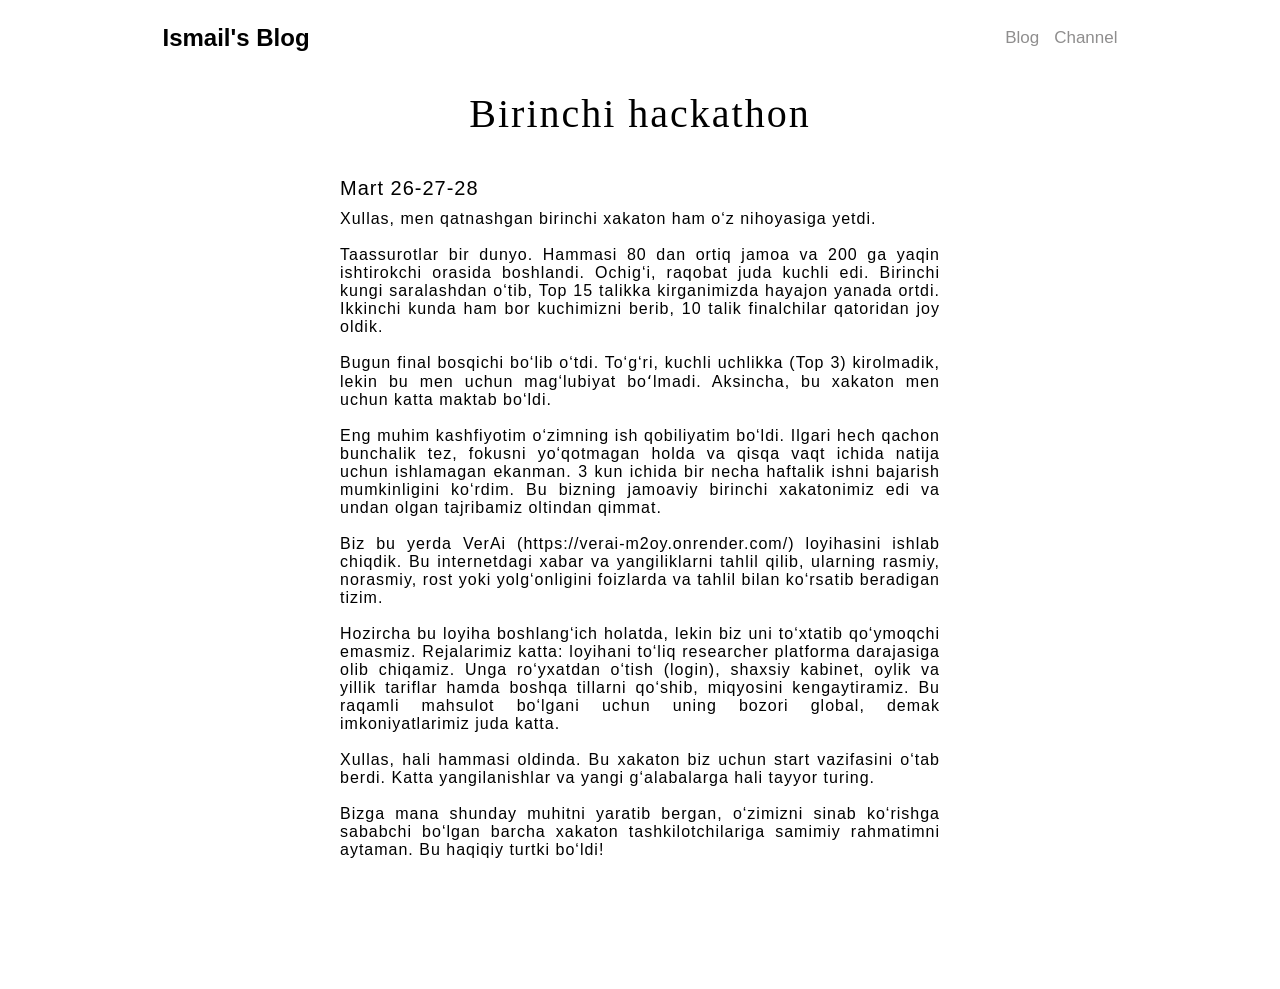
==== 6-post.html @ 329ff0f4 "new commit" ====
<!DOCTYPE html>
<html lang="en">
<head>
    <meta charset="UTF-8">
    <meta name="viewport" content="width=device-width, initial-scale=1.0">
    <title>Pixel art</title>

    <link rel="stylesheet" href="general.css">
    <link rel="stylesheet" href="header.css">
    <link rel="stylesheet" href="main.css">
    <link rel="stylesheet" href="about.css">
    <link rel="stylesheet" href="1-post.css">
</head>
<body>
    <div class="container">
        <div class="header-section">
            <div class="header-title">
                <a href="index.html">
                    <h1>Ismail's Blog</h1>
                </a>
                
            </div>
            <div class="header-links">
                <div class="header-link">
                    <li>
                        <a href="blog.html">Blog</a>
                    </li>
                </div>
                <div class="header-link">
                    <li>
                        <a href="https://t.me/Ismail_fikrlog">Channel</a>
                    </li>
                </div>
            </div>
        </div>
    </div>

    <div class="container">
        <div class="post-section">
            <div class="post-title">
               <h2>Birinchi hackathon</h2>
            </div>
            <div class="post-info">
                <div class="post-info-title">Mart 26-27-28</div>
                <p>
                   Xullas, men qatnashgan birinchi xakaton ham o‘z nihoyasiga yetdi.

                  <br>
                  <br>

                  Taassurotlar bir dunyo.
                  Hammasi 80 dan ortiq jamoa va 200 ga yaqin ishtirokchi orasida boshlandi. Ochig‘i, raqobat juda kuchli edi. Birinchi kungi saralashdan o‘tib, Top 15 talikka kirganimizda hayajon yanada ortdi. Ikkinchi kunda ham bor kuchimizni berib, 10 talik finalchilar qatoridan joy oldik.

                  <br>
                  <br>

                  Bugun final bosqichi bo‘lib o‘tdi. To‘g‘ri, kuchli uchlikka (Top 3) kirolmadik, lekin bu men uchun mag‘lubiyat boʻlmadi. Aksincha, bu xakaton men uchun katta maktab bo‘ldi.

                  <br>
                  <br>

                  Eng muhim kashfiyotim o‘zimning ish qobiliyatim bo‘ldi. Ilgari hech qachon bunchalik tez, fokusni yo‘qotmagan holda va qisqa vaqt ichida natija uchun ishlamagan ekanman. 3 kun ichida bir necha haftalik ishni bajarish mumkinligini ko‘rdim. Bu bizning jamoaviy birinchi xakatonimiz edi va undan olgan tajribamiz oltindan qimmat.

                  <br>
                  <br>

                  Biz bu yerda VerAi (https://verai-m2oy.onrender.com/) loyihasini ishlab chiqdik. Bu internetdagi xabar va yangiliklarni tahlil qilib, ularning rasmiy, norasmiy, rost yoki yolg‘onligini foizlarda va tahlil bilan ko‘rsatib beradigan tizim.

                  <br>
                  <br>

                  Hozircha bu loyiha boshlang‘ich holatda, lekin biz uni to‘xtatib qo‘ymoqchi emasmiz. Rejalarimiz katta: loyihani to‘liq researcher platforma darajasiga olib chiqamiz. Unga ro‘yxatdan o‘tish (login), shaxsiy kabinet, oylik va yillik tariflar hamda boshqa tillarni qo‘shib, miqyosini kengaytiramiz. Bu raqamli mahsulot bo‘lgani uchun uning bozori global, demak imkoniyatlarimiz juda katta.

                  <br>
                  <br>

                  Xullas, hali hammasi oldinda. Bu xakaton biz uchun start vazifasini o‘tab berdi. Katta yangilanishlar va yangi g‘alabalarga hali tayyor turing.

                  <br>
                  <br>

                  Bizga mana shunday muhitni yaratib bergan, o‘zimizni sinab ko‘rishga sababchi bo‘lgan barcha xakaton tashkilotchilariga samimiy rahmatimni aytaman. Bu haqiqiy turtki bo‘ldi!
                </p>
            </div>
        </div>
    </div>

    <!-- <div class="container">
        <div class="footer">
            <p>© 2025 ismoiljon.com</p>
        </div>
    </div> -->
</body>

</html>
---- general.css ----
body {
    font-family: -apple-system, BlinkMacSystemFont, "Segoe UI", Roboto, "Helvetica Neue", Arial, "Noto Sans", sans-serif, "Apple Color Emoji", "Segoe UI Emoji", "Segoe UI Symbol", "Noto Color Emoji";
    margin: 0;
}

.container {
    max-width: 965px;
    margin: 0  auto;
    padding-left: 10px;
    padding-right: 10px;
}
---- header.css ----
.header-section {
    height: 75px;
    display: flex;
    /* background-color: lightpink; */
    background-color: white;
    align-items: center;
    justify-content: space-between;
    
    position: fixed;
    left: 0;
    right: 0;
    width: 100%;
    max-width: 965px;
    margin: 0 auto;
    z-index: 100;
}

.header-title > a {
    text-decoration: none;
    color: black;
    font-size: 12px;
}

.header-title {
    padding-left: 5px;
}

.header-links {
    display: flex;
    padding-right: 5px;
}

.header-link > li {
    list-style-type: none;
    margin-left: 15px;
    font-size: 17px;
}

.header-link > li > a {
    text-decoration: none;
    color: rgb(143, 142, 142);
}

/* ===== Tablet (≤768px) ===== */
@media (max-width: 768px) {
    .header-section {
        height: 65px;
        padding-left: 10px;
    }

    .header-link > li {
        margin-left: 10px;
        font-size: 15px;
        justify-content: space-between;
        padding-right: 15px;
    }
}

/* ===== Mobile (≤480px) ===== */
@media (max-width: 480px) {
    .header-section {
        height: auto;
        flex-direction: column;
        align-items: flex-start;
        padding: 10px 14px;
    }

    .header-title > a {
        font-size: 13px;
        margin-bottom: 8px;
    }

    .header-links {
        width: 100%;
    }

    .header-link > li {
        margin-left: 0;
        font-size: 14px;
        margin-right: 15px;
        margin-left: 5px;
        margin-top: 8px;
    }
}
---- main.css ----
* {
    margin: 0;
}

.main-section {
    margin-left: 0;
    /* margin-top: 175px; */
    position: fixed;
    top: 30%;
}

.main-section-head-photo > img {
    width: 150px;
    border-radius: 50%;
}

.main-section-head {
    display: flex;
    align-items: center;
}

.main-section-head-info > div {
    margin-left: 27px;
}

.main-section-head-info-title > h1 {
    font-size: 40px;
    margin-top: 0;
}

.main-section-head-info-title {
    margin-top: 0px;
}

.main-section-head-info-icons > a {
    text-decoration: none;
}

.main-section-head-info-icons > a > img {
    color: black;
    width: 25px;
    margin-right: 10px;
}

.main-section-head-info-job {
    font-size: 20px;
}

.main-section-head-info-job > h2 {
    font-weight: 400;
    color: rgb(138, 138, 138);
    margin-top: 0;
}

.main-section-head-info-icons {
    margin-top: 12px;
}

.main-section-head-info-icons > a > img{
    margin-top: 0;
}

.main-section-info {
    font-size: 20px;
    margin-top: 25px;
    color: rgb(88, 88, 88);
}

.main-section-buttons {
    margin-top: 20px;
}

.main-section-buttons a {
    text-decoration: none;
}

.read-blog,
.about-me {
    margin-right: 15px;
    font-size: 16px;
    font-weight: 600;
    padding-top: 12px;
    padding-bottom: 12px;
    padding-left: 30px;
    padding-right: 30px;
    border-radius: 5px;
    cursor: pointer;
}

.read-blog > a,
.about-me > a {
    text-decoration: none;
}

.read-blog > a {
    color: white;
}

.about-me > a {
    color: #1e90ff;
}

.read-blog {
    background-color: #1e90ff;
    color: white;
    border: none;
    box-shadow: 3px 3px 10px rgb(180, 180, 180);
}

.about-me {
    color: #1e90ff;
    background-color: white;
    border-width: 1px;
    border-style: solid;
    border-color: #1e90ff;
}

.footer {
    background-color: #F3F3F3;
    padding-top: 10px;
    padding-bottom: 0px;
}


/* ================= RESPONSIVE ================= */

/* Tablet (≤768px) */
@media (max-width: 768px) {
    .main-section {
        position: relative;
        top: 0;
        padding-top: 150px;
    }

    .main-section-head {
        align-items: center;
    }

    .main-section-head-photo > img {
        width: 120px;
    }

    .main-section-head-info-title > h1 {
        font-size: 32px;
    }

    .main-section-info {
        font-size: 18px;
    }
}


/* Mobile (≤480px) */
@media (max-width: 480px) {
    .main-section {
        padding: 0 12px;
        padding-top: 100px;
    }

    .main-section-head {
        flex-direction: column;
        text-align: center;
    }

    .main-section-head-info > div {
        margin-left: 0;
        margin-top: 12px;
    }

    .main-section-head-photo > img {
        width: 100px;
    }

    .main-section-head-info-title > h1 {
        font-size: 26px;
    }

    .main-section-head-info-job {
        font-size: 16px;
    }

    .main-section-info {
        font-size: 16px;
    }

    .main-section-buttons {
        justify-content: center;
    }

    .read-blog,
    .about-me {
        width: 100%;
        text-align: center;
        margin-bottom: 15px;
    }

}



@keyframes fadeInUp {
    from {
        opacity: 0;
        transform: translateY(20px);
    }
    to {
        opacity: 1;
        transform: translateY(0);
    }
}

/* Asosiy blok - darrov ko'rinadi */
.main-section {
    animation: fadeInUp 0.8s ease-out forwards;
}

/* Rasm biroz kechikib chiqadi */
.main-section-head-photo {
    animation: fadeInUp 0.8s ease-out 0.2s forwards;
    opacity: 0;
}

/* Sarlavha va ma'lumotlar */
.main-section-head-info {
    animation: fadeInUp 0.8s ease-out 0.2s forwards;
    opacity: 0;
}

/* Tugmalar eng oxirida chiqadi */
.main-section-buttons {
    animation: fadeInUp 0.8s ease-out 0.6s forwards;
    opacity: 0;
}
---- about.css ----
.about-section {
    padding-top: 90px;
    text-align: center;
    display: flex;
    flex-direction: column;
    align-items: center;
}

.about-title {
    background-color: white;
    margin-bottom: 30px;
}

.about-title > h2 {
    font-size: 40px;
    font-family: -apple-system, BlinkMacSystemFont, "Segoe UI", Roboto, "Helvetica Neue";
    font-weight: 400;
    letter-spacing: 2px;
}

.about-info {
    max-width: 600px;
    text-align: justify;
    letter-spacing: 1px;
    margin-bottom: 100px;
}

/* ===== Tablet (≤768px) ===== */
@media (max-width: 768px) {
    .about-title > h2 {
        font-size: 32px;
        letter-spacing: 1.5px;
    }

    .about-info {
        margin-bottom: 70px;
        font-size: 17px;
        text-align: justify;
        margin-left: 10px;
        margin-right: 10px;
    }
}

/* ===== Mobile (≤480px) ===== */
@media (max-width: 480px) {
    .about-section {
        padding-top: 80px;
    }
    
    .about-title {
        padding-top: 15px;
    }

    .about-title > h2 {
        font-size: 26px;
        letter-spacing: 1px;
    }

    .about-info {
        font-size: 16px;
        text-align: justify;
        margin-bottom: 50px;
        margin-left: 10px;
        margin-right: 10px;
    }
}
---- 1-post.css ----
.post-section {
    padding-top: 90px;
    text-align: center;
    display: flex;
    flex-direction: column;
    align-items: center;
}

.post-title {
    background-color: white;
    margin-bottom: 40px;
}

.post-title > h2 {
    font-size: 40px;
    font-family: -apple-system, BlinkMacSystemFont, "Segoe UI", Roboto, "Helvetica Neue";
    font-weight: 400;
    letter-spacing: 2px;
}

.post-info {
    max-width: 600px;
    text-align: justify;
    letter-spacing: 1px;
    margin-bottom: 100px;
}

.post-info-title {
    font-size: 20px;
    font-weight: 500;
    margin-bottom: 10px;
}

.post-info p {
    margin-bottom: 30px;
}











/* ===== Tablet (≤768px) ===== */
@media (max-width: 768px) {
    .post-title > h2 {
        font-size: 32px;
        letter-spacing: 1.5px;
    }

    .post-info {
        margin-bottom: 70px;
        font-size: 17px;
        text-align: justify;
        margin-left: 10px;
        margin-right: 10px;
    }
}

/* ===== Mobile (≤480px) ===== */
@media (max-width: 480px) {
    .post-section {
        padding-top: 80px;
    }
    
    .post-title {
        padding-top: 15px;
    }

    .post-title > h2 {
        font-size: 26px;
        letter-spacing: 1px;
    }

    .post-info {
        font-size: 16px;
        text-align: justify;
        margin-bottom: 50px;
        margin-left: 10px;
        margin-right: 10px;
    }
}
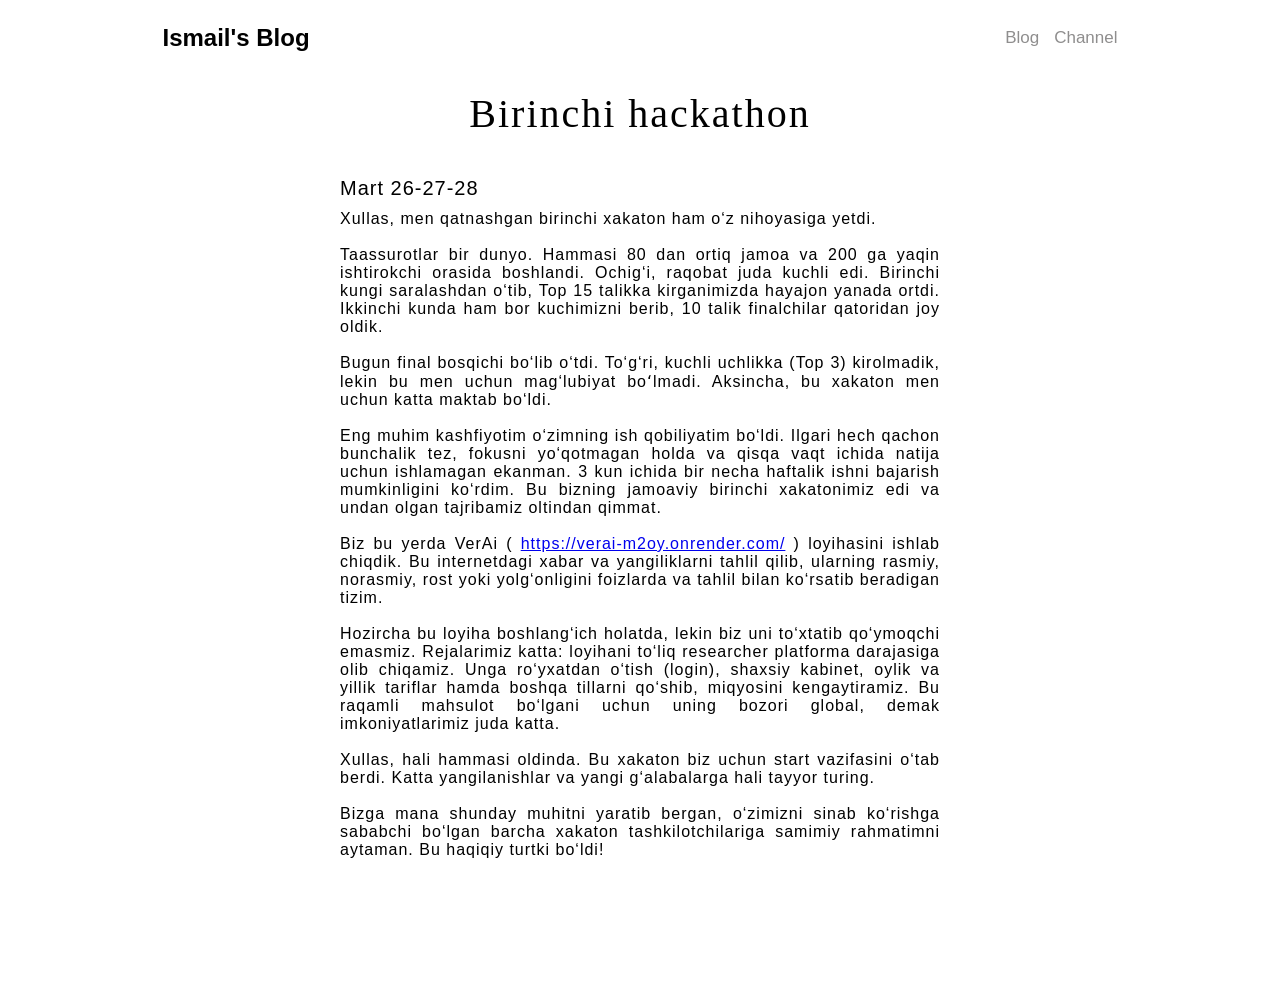
==== commit fb573c6c: "link" ====
--- a/6-post.html
+++ b/6-post.html
@@ -64,7 +64,7 @@
                   <br>
                   <br>
 
-                  Biz bu yerda VerAi (https://verai-m2oy.onrender.com/) loyihasini ishlab chiqdik. Bu internetdagi xabar va yangiliklarni tahlil qilib, ularning rasmiy, norasmiy, rost yoki yolg‘onligini foizlarda va tahlil bilan ko‘rsatib beradigan tizim.
+                  Biz bu yerda VerAi ( <a href="https://verai-m2oy.onrender.com/">https://verai-m2oy.onrender.com/</a> ) loyihasini ishlab chiqdik. Bu internetdagi xabar va yangiliklarni tahlil qilib, ularning rasmiy, norasmiy, rost yoki yolg‘onligini foizlarda va tahlil bilan ko‘rsatib beradigan tizim.
 
                   <br>
                   <br>
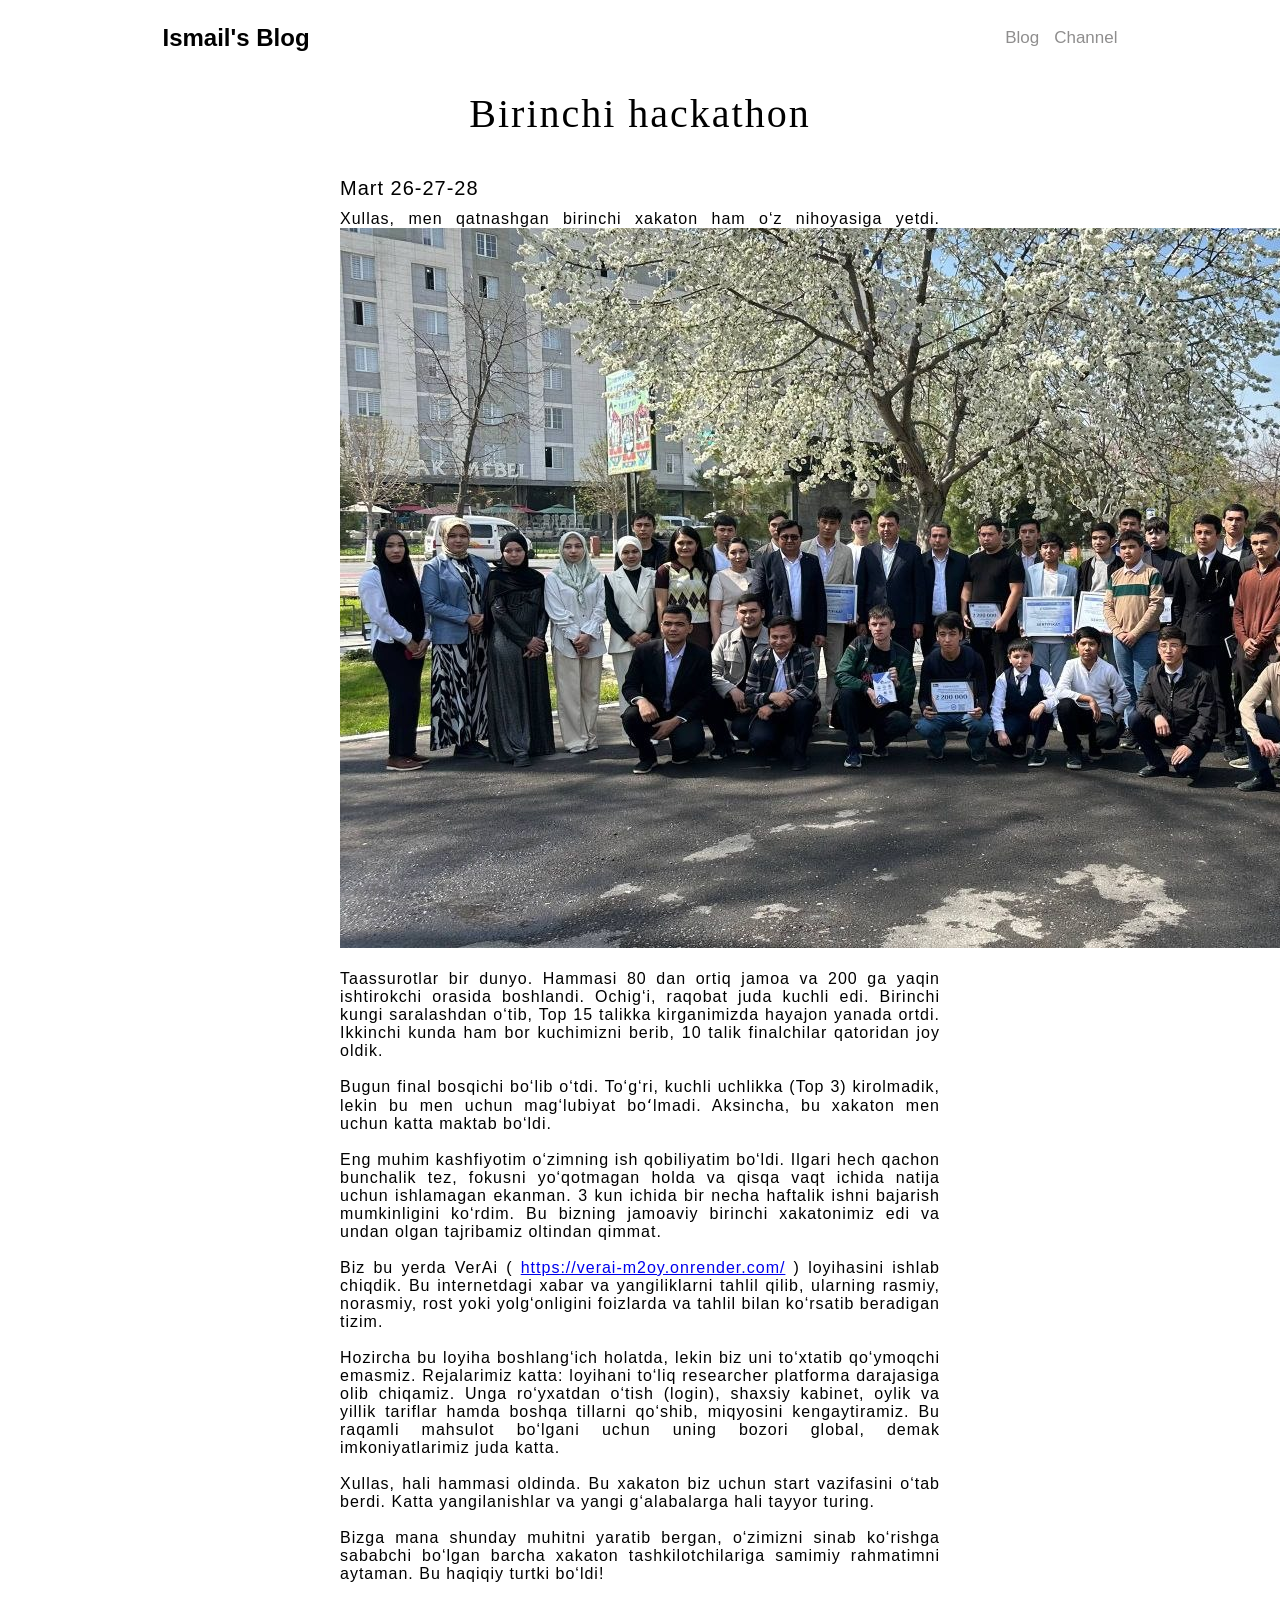
==== commit 5075d4e2: "image" ====
--- a/6-post.html
+++ b/6-post.html
@@ -3,7 +3,7 @@
 <head>
     <meta charset="UTF-8">
     <meta name="viewport" content="width=device-width, initial-scale=1.0">
-    <title>Pixel art</title>
+    <title>Birinchi hackathon</title>
 
     <link rel="stylesheet" href="general.css">
     <link rel="stylesheet" href="header.css">
@@ -44,6 +44,8 @@
                 <div class="post-info-title">Mart 26-27-28</div>
                 <p>
                    Xullas, men qatnashgan birinchi xakaton ham o‘z nihoyasiga yetdi.
+
+                  <img src="image.png">
 
                   <br>
                   <br>
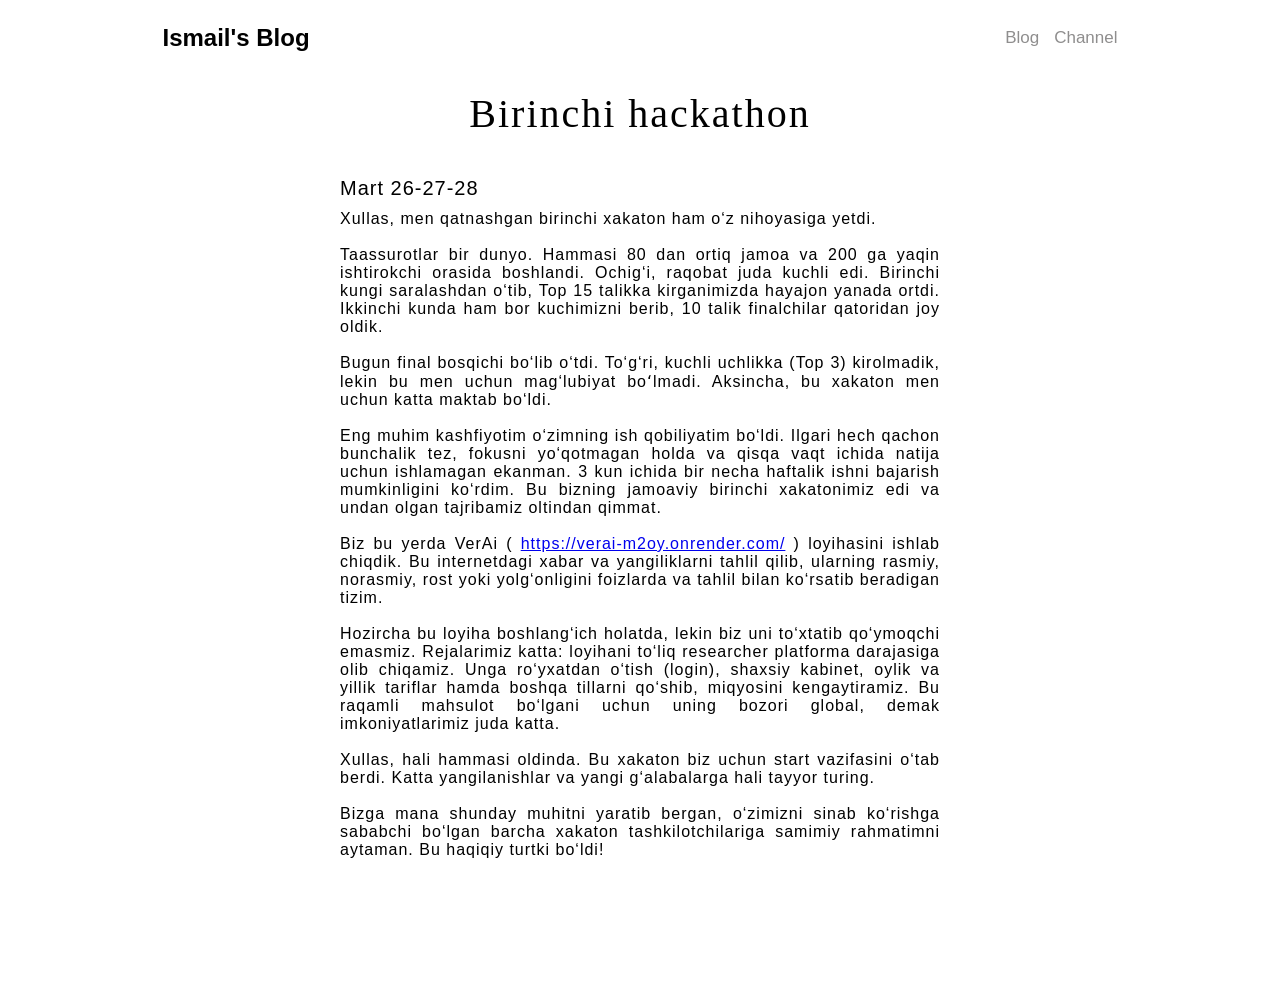
==== commit a76502a6: "remove image" ====
--- a/6-post.html
+++ b/6-post.html
@@ -44,8 +44,6 @@
                 <div class="post-info-title">Mart 26-27-28</div>
                 <p>
                    Xullas, men qatnashgan birinchi xakaton ham o‘z nihoyasiga yetdi.
-
-                  <img src="image.png">
 
                   <br>
                   <br>
